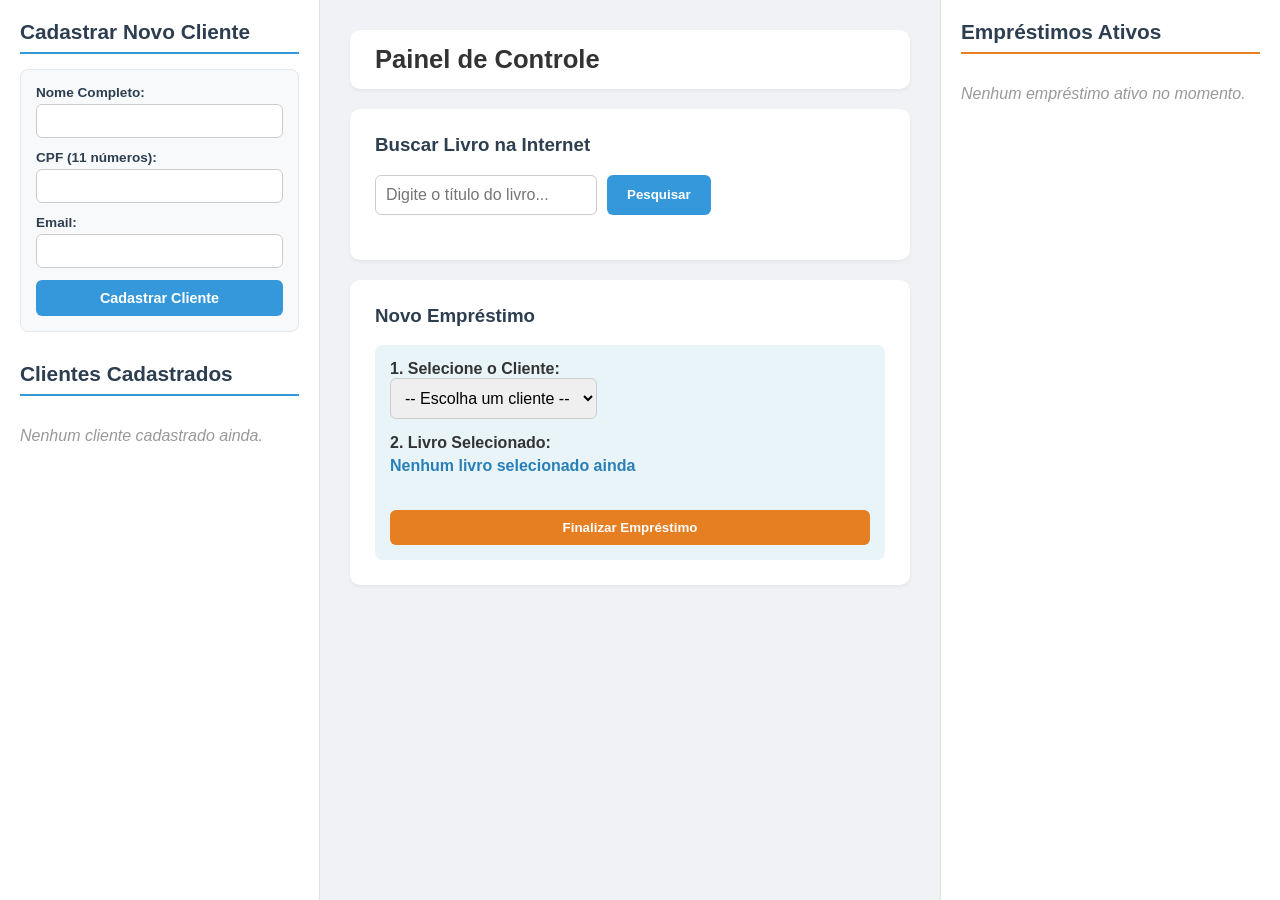
==== index.html @ 01558501 "mudança p index" ====
<!DOCTYPE html>
<html lang="pt-br">

<head>
    <meta charset="UTF-8">
    <meta name="viewport" content="width=device-width, initial-scale=1.0">
    <title>BiblioTech</title>
    <link rel="stylesheet" href="style.css">
</head>

<body>

    <div class="app-container">
        
        <div class="coluna-clientes">
            <h2>Cadastrar Novo Cliente</h2>
            <div class="login-box-sidebar">
                <form id="login-form">
                    <label for="name">Nome Completo:</label>
                    <input type="text" id="name" required>
                    
                    <label for="cpf">CPF (11 números):</label>
                    <input type="text" id="cpf" required>
                    
                    <label for="email">Email:</label>
                    <input type="email" id="email" required>
                    
                    <button type="button" onclick="fazerLogin()">Cadastrar Cliente</button>
                </form>
            </div>

            <h2 style="margin-top: 30px;">Clientes Cadastrados</h2>
            <div id="lista-clientes"></div>
        </div>

        <div class="coluna-centro">
            <header>
                <h1 id="boas-vindas">Painel de Controle</h1>
            </header>

            <div class="secao">
                <h3>Buscar Livro na Internet</h3>
                <div class="busca-container">
                    <input type="text" id="input-busca" placeholder="Digite o título do livro...">
                    <button onclick="buscarLivroAPI()">Pesquisar</button>
                </div>
                <div id="resultados-livros" class="livros-grid"></div>
            </div>

            <div class="secao">
                <h3>Novo Empréstimo</h3>
                <div class="emprestimo-box">
                    <div>
                        <label><strong>1. Selecione o Cliente:</strong></label><br>
                        <select id="select-clientes">
                            <option value="">-- Escolha um cliente --</option>
                        </select>
                    </div>
                    <div>
                        <label><strong>2. Livro Selecionado:</strong></label>
                        <p id="livro-selecionado-txt" style="margin: 5px 0; font-weight: bold; color: #2980b9;">Nenhum livro selecionado ainda</p>
                    </div>
                    <button onclick="finalizarEmprestimo()" style="background-color: #e67e22; margin-top: 15px;">Finalizar Empréstimo</button>
                </div>
            </div>
        </div>

        <div class="coluna-emprestimos">
            <h2>Empréstimos Ativos</h2>
            <div id="lista-emprestimos" class="emprestimos-lista-coluna"></div>
        </div>

    </div>

    <script src="script.js"></script>
</body>

</html>
---- style.css ----
body {
    font-family: 'Segoe UI', Arial, sans-serif;
    margin: 0;
    background-color: #f0f2f5;
    color: #333;
    height: 100vh;
    overflow: hidden;
}

.app-container {
    display: grid;
    grid-template-columns: 320px 1fr 340px;
    height: 100vh;
    width: 100vw;
}

.coluna-clientes {
    background-color: #ffffff;
    border-right: 1px solid #e0e0e0;
    display: flex;
    flex-direction: column;
    padding: 20px;
    box-sizing: border-box;
    overflow-y: auto;
}

.coluna-clientes h2,
.coluna-emprestimos h2 {
    font-size: 1.3rem;
    color: #2c3e50;
    margin-top: 0;
    margin-bottom: 15px;
    border-bottom: 2px solid #3498db;
    padding-bottom: 8px;
}

.login-box-sidebar {
    background: #f8f9fa;
    padding: 15px;
    border-radius: 8px;
    border: 1px solid #e2e8f0;
    box-sizing: border-box;
}

#login-form {
    display: flex;
    flex-direction: column;
}

#login-form label {
    margin-bottom: 4px;
    font-weight: bold;
    color: #2c3e50;
    font-size: 0.85rem;
}

#login-form input {
    padding: 8px;
    border: 1px solid #ccc;
    border-radius: 6px;
    font-size: 0.9rem;
    margin-bottom: 12px;
    width: 100%;
    box-sizing: border-box;
    transition: border-color 0.2s;
}

#login-form input:focus {
    border-color: #3498db;
    outline: none;
}

#login-form button {
    padding: 10px;
    background-color: #3498db;
    color: white;
    border: none;
    border-radius: 6px;
    cursor: pointer;
    font-weight: bold;
    font-size: 0.9rem;
    width: 100%;
    transition: background-color 0.2s;
}

#login-form button:hover {
    background-color: #2980b9;
}

.card-cliente {
    background: #f8f9fa;
    border: 1px solid #e9ecef;
    border-radius: 8px;
    padding: 12px;
    margin-bottom: 12px;
    font-size: 0.85rem;
}

.card-cliente h3 {
    margin: 0 0 5px 0;
    color: #2c3e50;
    font-size: 1rem;
}

.card-cliente p {
    margin: 3px 0;
    color: #666;
}

.coluna-centro {
    padding: 30px;
    overflow-y: auto;
    box-sizing: border-box;
    display: flex;
    flex-direction: column;
    gap: 20px;
}

header {
    display: flex;
    justify-content: space-between;
    align-items: center;
    background: white;
    padding: 15px 25px;
    border-radius: 10px;
    box-shadow: 0 2px 4px rgba(0, 0, 0, 0.05);
}

header h1 {
    margin: 0;
    font-size: 1.6rem;
}

.secao {
    background: white;
    padding: 25px;
    border-radius: 10px;
    box-shadow: 0 2px 4px rgba(0, 0, 0, 0.05);
}

.secao h3 {
    margin-top: 0;
    color: #2c3e50;
}

.busca-container {
    display: flex;
    gap: 10px;
    margin-bottom: 20px;
}

input,
select {
    padding: 10px;
    border: 1px solid #ccc;
    border-radius: 6px;
    font-size: 1rem;
    box-sizing: border-box;
}

button {
    padding: 10px 20px;
    background-color: #3498db;
    color: white;
    border: none;
    border-radius: 6px;
    cursor: pointer;
    font-weight: bold;
}

button:hover {
    background-color: #2980b9;
}

.livros-grid {
    display: grid;
    grid-template-columns: repeat(auto-fill, minmax(160px, 1fr));
    gap: 15px;
}

.card-livro {
    background: #fff;
    border: 1px solid #eee;
    border-radius: 8px;
    padding: 12px;
    text-align: center;
    display: flex;
    flex-direction: column;
    justify-content: space-between;
}

.card-livro img {
    max-width: 100%;
    height: 140px;
    object-fit: cover;
    border-radius: 4px;
    margin-bottom: 8px;
}

.card-livro h5 {
    margin: 5px 0;
    font-size: 0.9rem;
    color: #2c3e50;
}

.card-livro p {
    margin: 0 0 10px 0;
    font-size: 0.75rem;
    color: #7f8c8d;
}

.btn-selecionar {
    background-color: #2ecc71;
    font-size: 0.8rem;
    padding: 6px;
}

.btn-selecionar:hover {
    background-color: #27ae60;
}

.emprestimo-box {
    display: flex;
    flex-direction: column;
    gap: 15px;
    background: #e8f4f8;
    padding: 15px;
    border-radius: 8px;
}

.coluna-emprestimos {
    background-color: #ffffff;
    border-left: 1px solid #e0e0e0;
    display: flex;
    flex-direction: column;
    padding: 20px;
    box-sizing: border-box;
    overflow-y: auto;
}

.coluna-emprestimos h2 {
    border-bottom: 2px solid #e67e22;
}

.emprestimos-lista-coluna {
    display: flex;
    flex-direction: column;
    gap: 15px;
}

.card-emprestimo {
    background: #fdfaf7;
    border-left: 5px solid #e67e22;
    border-radius: 6px;
    padding: 12px;
    box-shadow: 0 2px 4px rgba(0, 0, 0, 0.05);
    display: flex;
    gap: 12px;
    align-items: center;
}

.card-emprestimo img {
    width: 50px;
    height: 70px;
    object-fit: cover;
    border-radius: 4px;
}

.info-emp {
    flex: 1;
}

.info-emp h4 {
    margin: 0 0 4px 0;
    font-size: 0.9rem;
    color: #2c3e50;
}

.info-emp p {
    margin: 2px 0;
    font-size: 0.8rem;
    color: #555;
}

.data-alerta {
    color: #e67e22;
    font-weight: bold;
}
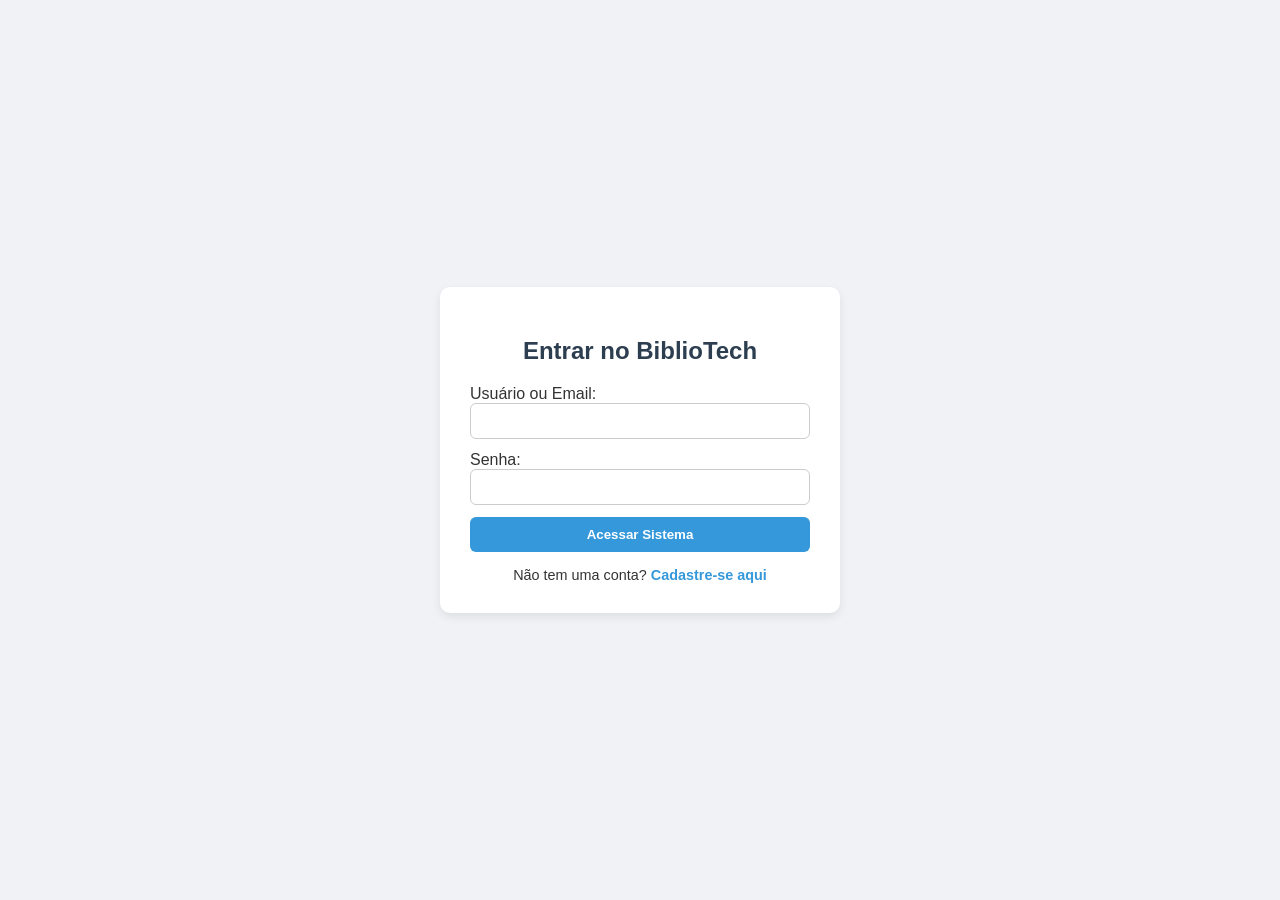
==== commit cdf44014: "Desafio 2: Sistema BiblioTech, com mais de uma página" ====
--- a/index.html
+++ b/index.html
@@ -4,72 +4,29 @@
 <head>
     <meta charset="UTF-8">
     <meta name="viewport" content="width=device-width, initial-scale=1.0">
-    <title>BiblioTech</title>
+    <title>Painel Admin - BiblioTech</title>
     <link rel="stylesheet" href="style.css">
 </head>
 
 <body>
 
-    <div class="app-container">
-        
-        <div class="coluna-clientes">
-            <h2>Cadastrar Novo Cliente</h2>
-            <div class="login-box-sidebar">
-                <form id="login-form">
-                    <label for="name">Nome Completo:</label>
-                    <input type="text" id="name" required>
-                    
-                    <label for="cpf">CPF (11 números):</label>
-                    <input type="text" id="cpf" required>
-                    
-                    <label for="email">Email:</label>
-                    <input type="email" id="email" required>
-                    
-                    <button type="button" onclick="fazerLogin()">Cadastrar Cliente</button>
-                </form>
-            </div>
-
-            <h2 style="margin-top: 30px;">Clientes Cadastrados</h2>
-            <div id="lista-clientes"></div>
-        </div>
-
+    <div class="app-container" style="grid-template-columns: 1fr;">
         <div class="coluna-centro">
             <header>
                 <h1 id="boas-vindas">Painel de Controle</h1>
+                <button onclick="fazerLogout()" style="background-color: #e74c3c; padding: 8px 15px;">Sair</button>
             </header>
 
             <div class="secao">
-                <h3>Buscar Livro na Internet</h3>
-                <div class="busca-container">
-                    <input type="text" id="input-busca" placeholder="Digite o título do livro...">
-                    <button onclick="buscarLivroAPI()">Pesquisar</button>
-                </div>
-                <div id="resultados-livros" class="livros-grid"></div>
+                <h2>Clientes Cadastrados</h2>
+                <div id="lista-clientes" style="display: grid; grid-template-columns: repeat(auto-fill, minmax(260px, 1fr)); gap: 15px; margin-bottom: 25px;"></div>
             </div>
 
             <div class="secao">
-                <h3>Novo Empréstimo</h3>
-                <div class="emprestimo-box">
-                    <div>
-                        <label><strong>1. Selecione o Cliente:</strong></label><br>
-                        <select id="select-clientes">
-                            <option value="">-- Escolha um cliente --</option>
-                        </select>
-                    </div>
-                    <div>
-                        <label><strong>2. Livro Selecionado:</strong></label>
-                        <p id="livro-selecionado-txt" style="margin: 5px 0; font-weight: bold; color: #2980b9;">Nenhum livro selecionado ainda</p>
-                    </div>
-                    <button onclick="finalizarEmprestimo()" style="background-color: #e67e22; margin-top: 15px;">Finalizar Empréstimo</button>
-                </div>
+                <h2>Empréstimos Ativos (Painel Administrativo)</h2>
+                <div id="lista-emprestimos" class="emprestimos-lista-coluna"></div>
             </div>
         </div>
-
-        <div class="coluna-emprestimos">
-            <h2>Empréstimos Ativos</h2>
-            <div id="lista-emprestimos" class="emprestimos-lista-coluna"></div>
-        </div>
-
     </div>
 
     <script src="script.js"></script>
--- a/style.css
+++ b/style.css
@@ -3,117 +3,53 @@
     margin: 0;
     background-color: #f0f2f5;
     color: #333;
-    height: 100vh;
-    overflow: hidden;
+    min-height: 100vh;
 }
 
 .app-container {
     display: grid;
-    grid-template-columns: 320px 1fr 340px;
-    height: 100vh;
-    width: 100vw;
-}
-
-.coluna-clientes {
-    background-color: #ffffff;
-    border-right: 1px solid #e0e0e0;
-    display: flex;
-    flex-direction: column;
-    padding: 20px;
-    box-sizing: border-box;
-    overflow-y: auto;
-}
-
-.coluna-clientes h2,
-.coluna-emprestimos h2 {
-    font-size: 1.3rem;
-    color: #2c3e50;
-    margin-top: 0;
-    margin-bottom: 15px;
-    border-bottom: 2px solid #3498db;
-    padding-bottom: 8px;
-}
-
-.login-box-sidebar {
-    background: #f8f9fa;
-    padding: 15px;
-    border-radius: 8px;
-    border: 1px solid #e2e8f0;
-    box-sizing: border-box;
-}
-
-#login-form {
-    display: flex;
-    flex-direction: column;
-}
-
-#login-form label {
-    margin-bottom: 4px;
+    width: 100%;
+    min-height: 100vh;
+    box-sizing: border-box;
+}
+
+body:has(.container-autenticacao) {
+    display: flex;
+    justify-content: center;
+    align-items: center;
+}
+
+.container-autenticacao {
+    background: white;
+    padding: 30px;
+    border-radius: 10px;
+    box-shadow: 0 4px 10px rgba(0,0,0,0.08);
+    width: 100%;
+    max-width: 400px;
+    box-sizing: border-box;
+}
+
+.alternar-link {
+    text-align: center;
+    margin-top: 15px;
+    font-size: 0.9rem;
+}
+
+.alternar-link a {
+    color: #3498db;
+    text-decoration: none;
     font-weight: bold;
-    color: #2c3e50;
-    font-size: 0.85rem;
-}
-
-#login-form input {
-    padding: 8px;
-    border: 1px solid #ccc;
-    border-radius: 6px;
-    font-size: 0.9rem;
-    margin-bottom: 12px;
-    width: 100%;
-    box-sizing: border-box;
-    transition: border-color 0.2s;
-}
-
-#login-form input:focus {
-    border-color: #3498db;
-    outline: none;
-}
-
-#login-form button {
-    padding: 10px;
-    background-color: #3498db;
-    color: white;
-    border: none;
-    border-radius: 6px;
-    cursor: pointer;
-    font-weight: bold;
-    font-size: 0.9rem;
-    width: 100%;
-    transition: background-color 0.2s;
-}
-
-#login-form button:hover {
-    background-color: #2980b9;
-}
-
-.card-cliente {
-    background: #f8f9fa;
-    border: 1px solid #e9ecef;
-    border-radius: 8px;
-    padding: 12px;
-    margin-bottom: 12px;
-    font-size: 0.85rem;
-}
-
-.card-cliente h3 {
-    margin: 0 0 5px 0;
-    color: #2c3e50;
-    font-size: 1rem;
-}
-
-.card-cliente p {
-    margin: 3px 0;
-    color: #666;
 }
 
 .coluna-centro {
     padding: 30px;
-    overflow-y: auto;
     box-sizing: border-box;
     display: flex;
     flex-direction: column;
     gap: 20px;
+    max-width: 1200px;
+    width: 100%;
+    margin: 0 auto;
 }
 
 header {
@@ -129,6 +65,7 @@
 header h1 {
     margin: 0;
     font-size: 1.6rem;
+    color: #2c3e50;
 }
 
 .secao {
@@ -138,9 +75,12 @@
     box-shadow: 0 2px 4px rgba(0, 0, 0, 0.05);
 }
 
-.secao h3 {
+.secao h2, .secao h3 {
     margin-top: 0;
     color: #2c3e50;
+    border-bottom: 2px solid #3498db;
+    padding-bottom: 8px;
+    margin-bottom: 15px;
 }
 
 .busca-container {
@@ -149,13 +89,16 @@
     margin-bottom: 20px;
 }
 
-input,
-select {
+input, select {
     padding: 10px;
     border: 1px solid #ccc;
     border-radius: 6px;
     font-size: 1rem;
     box-sizing: border-box;
+}
+
+input[type="text"], input[type="email"], input[type="password"] {
+    flex: 1;
 }
 
 button {
@@ -166,6 +109,7 @@
     border-radius: 6px;
     cursor: pointer;
     font-weight: bold;
+    transition: background 0.2s;
 }
 
 button:hover {
@@ -174,7 +118,7 @@
 
 .livros-grid {
     display: grid;
-    grid-template-columns: repeat(auto-fill, minmax(160px, 1fr));
+    grid-template-columns: repeat(auto-fill, minmax(180px, 1fr));
     gap: 15px;
 }
 
@@ -187,11 +131,12 @@
     display: flex;
     flex-direction: column;
     justify-content: space-between;
+    box-shadow: 0 2px 4px rgba(0,0,0,0.01);
 }
 
 .card-livro img {
-    max-width: 100%;
-    height: 140px;
+    width: 100%;
+    height: 220px;
     object-fit: cover;
     border-radius: 4px;
     margin-bottom: 8px;
@@ -199,20 +144,21 @@
 
 .card-livro h5 {
     margin: 5px 0;
-    font-size: 0.9rem;
+    font-size: 0.95rem;
     color: #2c3e50;
 }
 
 .card-livro p {
     margin: 0 0 10px 0;
-    font-size: 0.75rem;
+    font-size: 0.8rem;
     color: #7f8c8d;
 }
 
 .btn-selecionar {
     background-color: #2ecc71;
-    font-size: 0.8rem;
-    padding: 6px;
+    font-size: 0.85rem;
+    padding: 8px;
+    width: 100%;
 }
 
 .btn-selecionar:hover {
@@ -224,27 +170,14 @@
     flex-direction: column;
     gap: 15px;
     background: #e8f4f8;
-    padding: 15px;
+    padding: 20px;
     border-radius: 8px;
-}
-
-.coluna-emprestimos {
-    background-color: #ffffff;
-    border-left: 1px solid #e0e0e0;
-    display: flex;
-    flex-direction: column;
-    padding: 20px;
-    box-sizing: border-box;
-    overflow-y: auto;
-}
-
-.coluna-emprestimos h2 {
-    border-bottom: 2px solid #e67e22;
+    border-left: 5px solid #3498db;
 }
 
 .emprestimos-lista-coluna {
-    display: flex;
-    flex-direction: column;
+    display: grid;
+    grid-template-columns: repeat(auto-fill, minmax(280px, 1fr));
     gap: 15px;
 }
 
@@ -260,26 +193,16 @@
 }
 
 .card-emprestimo img {
-    width: 50px;
-    height: 70px;
+    width: 60px;
+    height: 85px;
     object-fit: cover;
     border-radius: 4px;
 }
 
-.info-emp {
-    flex: 1;
-}
-
 .info-emp h4 {
     margin: 0 0 4px 0;
-    font-size: 0.9rem;
-    color: #2c3e50;
-}
-
-.info-emp p {
-    margin: 2px 0;
-    font-size: 0.8rem;
-    color: #555;
+    font-size: 0.95rem;
+    color: #2c3e50;
 }
 
 .data-alerta {
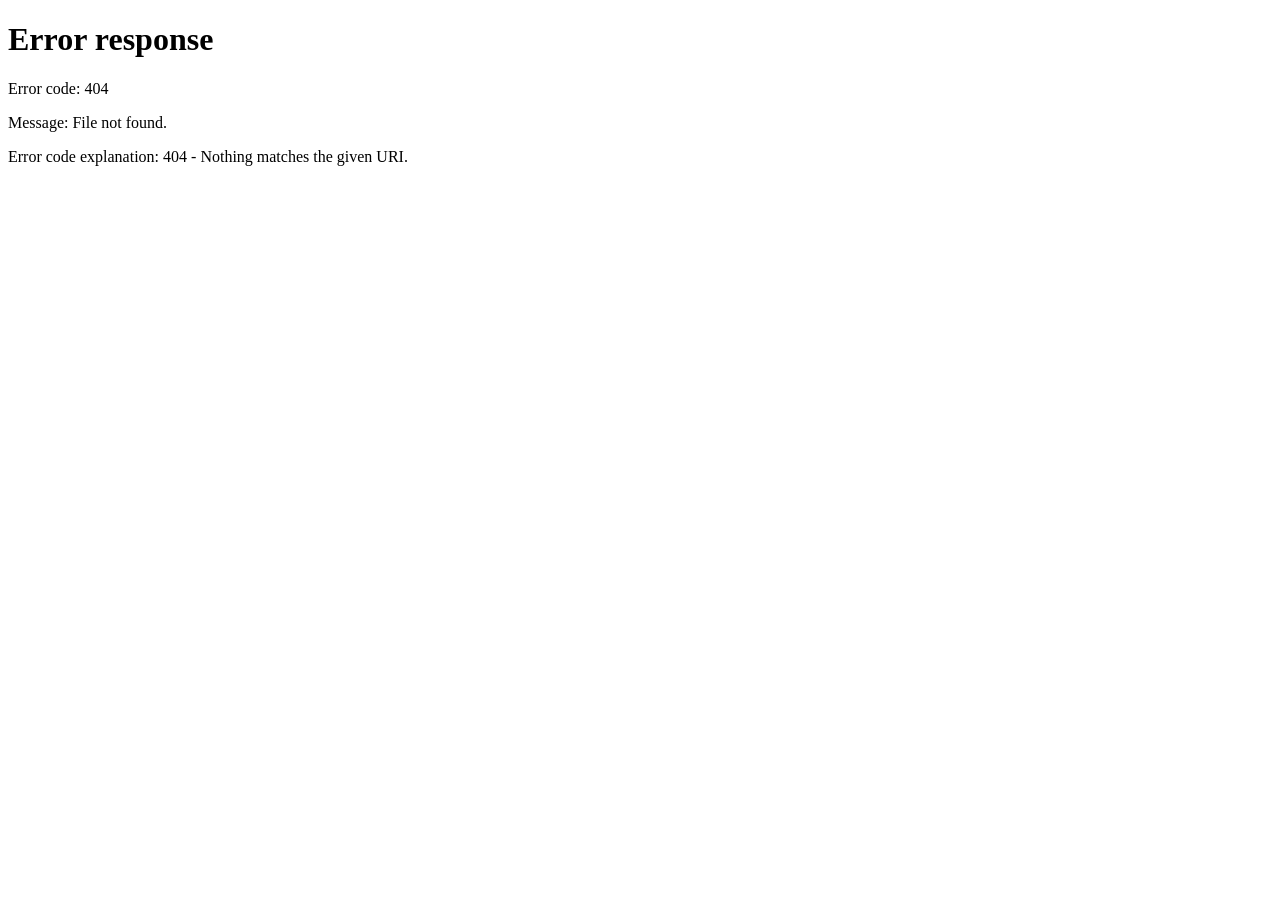
==== commit a7164c27: "mudança de nome para que no github pages comece no login (index)" ====
--- a/index.html
+++ b/index.html
@@ -1,30 +1,67 @@
 <!DOCTYPE html>
-<html lang="pt-br">
+<html lang="pt-BR">
 
 <head>
-    <meta charset="UTF-8">
-    <meta name="viewport" content="width=device-width, initial-scale=1.0">
-    <title>Painel Admin - BiblioTech</title>
+    <meta charset="utf-8">
+    <title>Login - BiblioTech</title>
     <link rel="stylesheet" href="style.css">
+
 </head>
 
 <body>
 
-    <div class="app-container" style="grid-template-columns: 1fr;">
-        <div class="coluna-centro">
-            <header>
-                <h1 id="boas-vindas">Painel de Controle</h1>
-                <button onclick="fazerLogout()" style="background-color: #e74c3c; padding: 8px 15px;">Sair</button>
-            </header>
+    <div class="container-autenticacao">
+        <div id="caixa-login">
+            <h2 style="text-align: center; margin-bottom: 20px; color: #2c3e50;">Entrar no BiblioTech</h2>
+            <form id="login-form-exec">
+                <label for="login-email">Usuário ou Email:</label>
+                <input type="text" id="login-email"
+                    style="padding: 8px; border: 1px solid #ccc; border-radius: 6px; margin-bottom: 12px; width: 100%; box-sizing: border-box;"
+                    required>
 
-            <div class="secao">
-                <h2>Clientes Cadastrados</h2>
-                <div id="lista-clientes" style="display: grid; grid-template-columns: repeat(auto-fill, minmax(260px, 1fr)); gap: 15px; margin-bottom: 25px;"></div>
+                <label for="login-senha">Senha:</label>
+                <input type="password" id="login-senha"
+                    style="padding: 8px; border: 1px solid #ccc; border-radius: 6px; margin-bottom: 12px; width: 100%; box-sizing: border-box;"
+                    required>
+
+                <button type="button" onclick="executarLogin()"
+                    style="padding: 10px; background-color: #3498db; color: white; border: none; border-radius: 6px; cursor: pointer; font-weight: bold; width: 100%;">Acessar
+                    Sistema</button>
+            </form>
+            <div class="alternar-link">
+                Não tem uma conta? <a href="#" onclick="alternarTelas('cadastro')">Cadastre-se aqui</a>
             </div>
+        </div>
 
-            <div class="secao">
-                <h2>Empréstimos Ativos (Painel Administrativo)</h2>
-                <div id="lista-emprestimos" class="emprestimos-lista-coluna"></div>
+        <div id="caixa-cadastro" style="display: none;">
+            <h2 style="text-align: center; margin-bottom: 20px; color: #2c3e50;">Criar Nova Conta</h2>
+            <form id="cadastro-form-exec">
+                <label for="name">Nome Completo:</label>
+                <input type="text" id="name"
+                    style="padding: 8px; border: 1px solid #ccc; border-radius: 6px; margin-bottom: 12px; width: 100%; box-sizing: border-box;"
+                    required>
+
+                <label for="cpf">CPF (11 números):</label>
+                <input type="text" id="cpf"
+                    style="padding: 8px; border: 1px solid #ccc; border-radius: 6px; margin-bottom: 12px; width: 100%; box-sizing: border-box;"
+                    required>
+
+                <label for="email">Email:</label>
+                <input type="email" id="email"
+                    style="padding: 8px; border: 1px solid #ccc; border-radius: 6px; margin-bottom: 12px; width: 100%; box-sizing: border-box;"
+                    required>
+
+                <label for="senha">Senha:</label>
+                <input type="password" id="senha"
+                    style="padding: 8px; border: 1px solid #ccc; border-radius: 6px; margin-bottom: 12px; width: 100%; box-sizing: border-box;"
+                    required>
+
+                <button type="button" onclick="executarCadastro()"
+                    style="padding: 10px; background-color: #2ecc71; color: white; border: none; border-radius: 6px; cursor: pointer; font-weight: bold; width: 100%;">Registrar
+                    Conta</button>
+            </form>
+            <div class="alternar-link">
+                Já possui conta? <a href="#" onclick="alternarTelas('login')">Faça Login</a>
             </div>
         </div>
     </div>
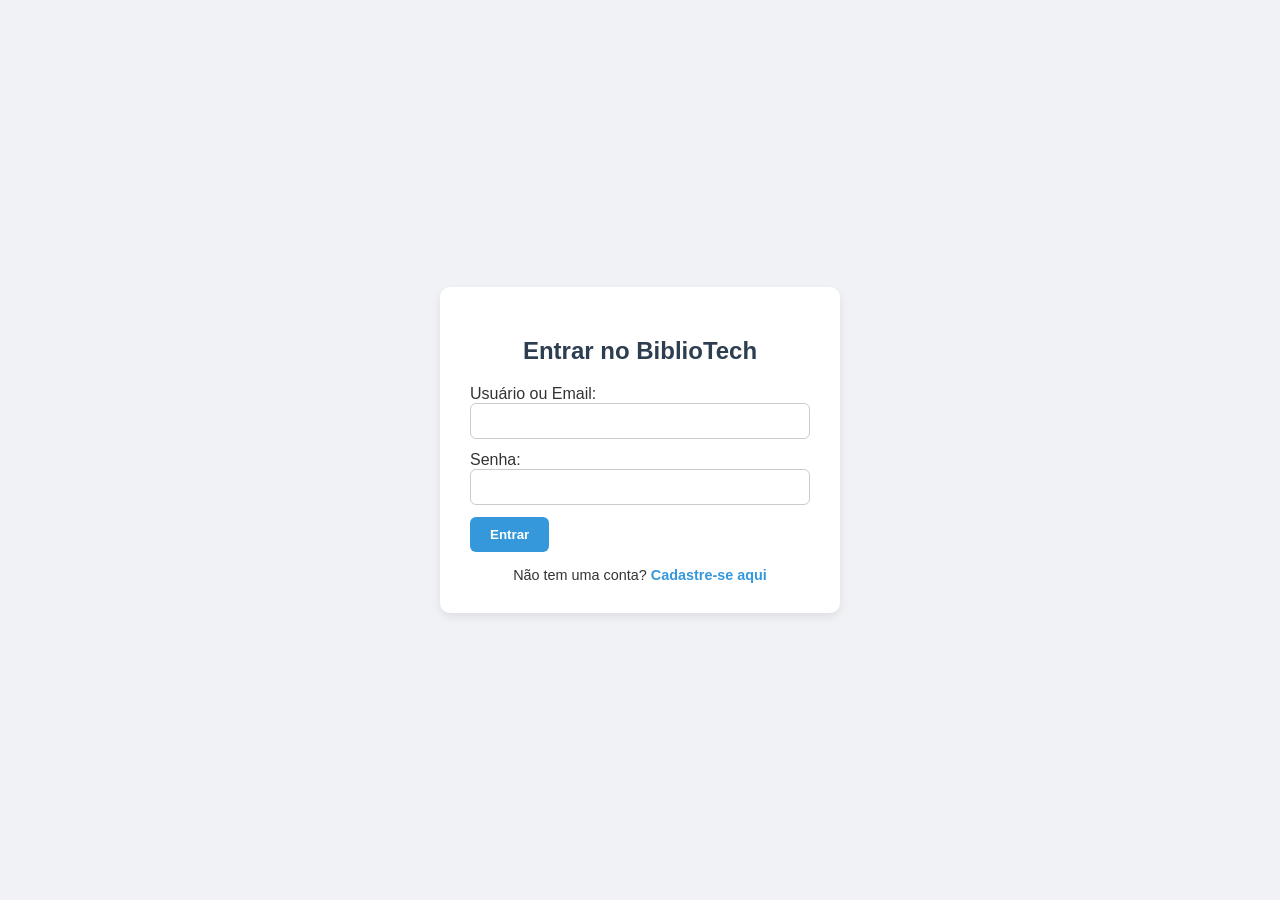
==== commit 94d29552: "mudança para conseguir acessar a tela de cadastro" ====
--- a/index.html
+++ b/index.html
@@ -24,9 +24,7 @@
                     style="padding: 8px; border: 1px solid #ccc; border-radius: 6px; margin-bottom: 12px; width: 100%; box-sizing: border-box;"
                     required>
 
-                <button type="button" onclick="executarLogin()"
-                    style="padding: 10px; background-color: #3498db; color: white; border: none; border-radius: 6px; cursor: pointer; font-weight: bold; width: 100%;">Acessar
-                    Sistema</button>
+                <button type="button" onclick="executarLogin()">Entrar</button>
             </form>
             <div class="alternar-link">
                 Não tem uma conta? <a href="#" onclick="alternarTelas('cadastro')">Cadastre-se aqui</a>
